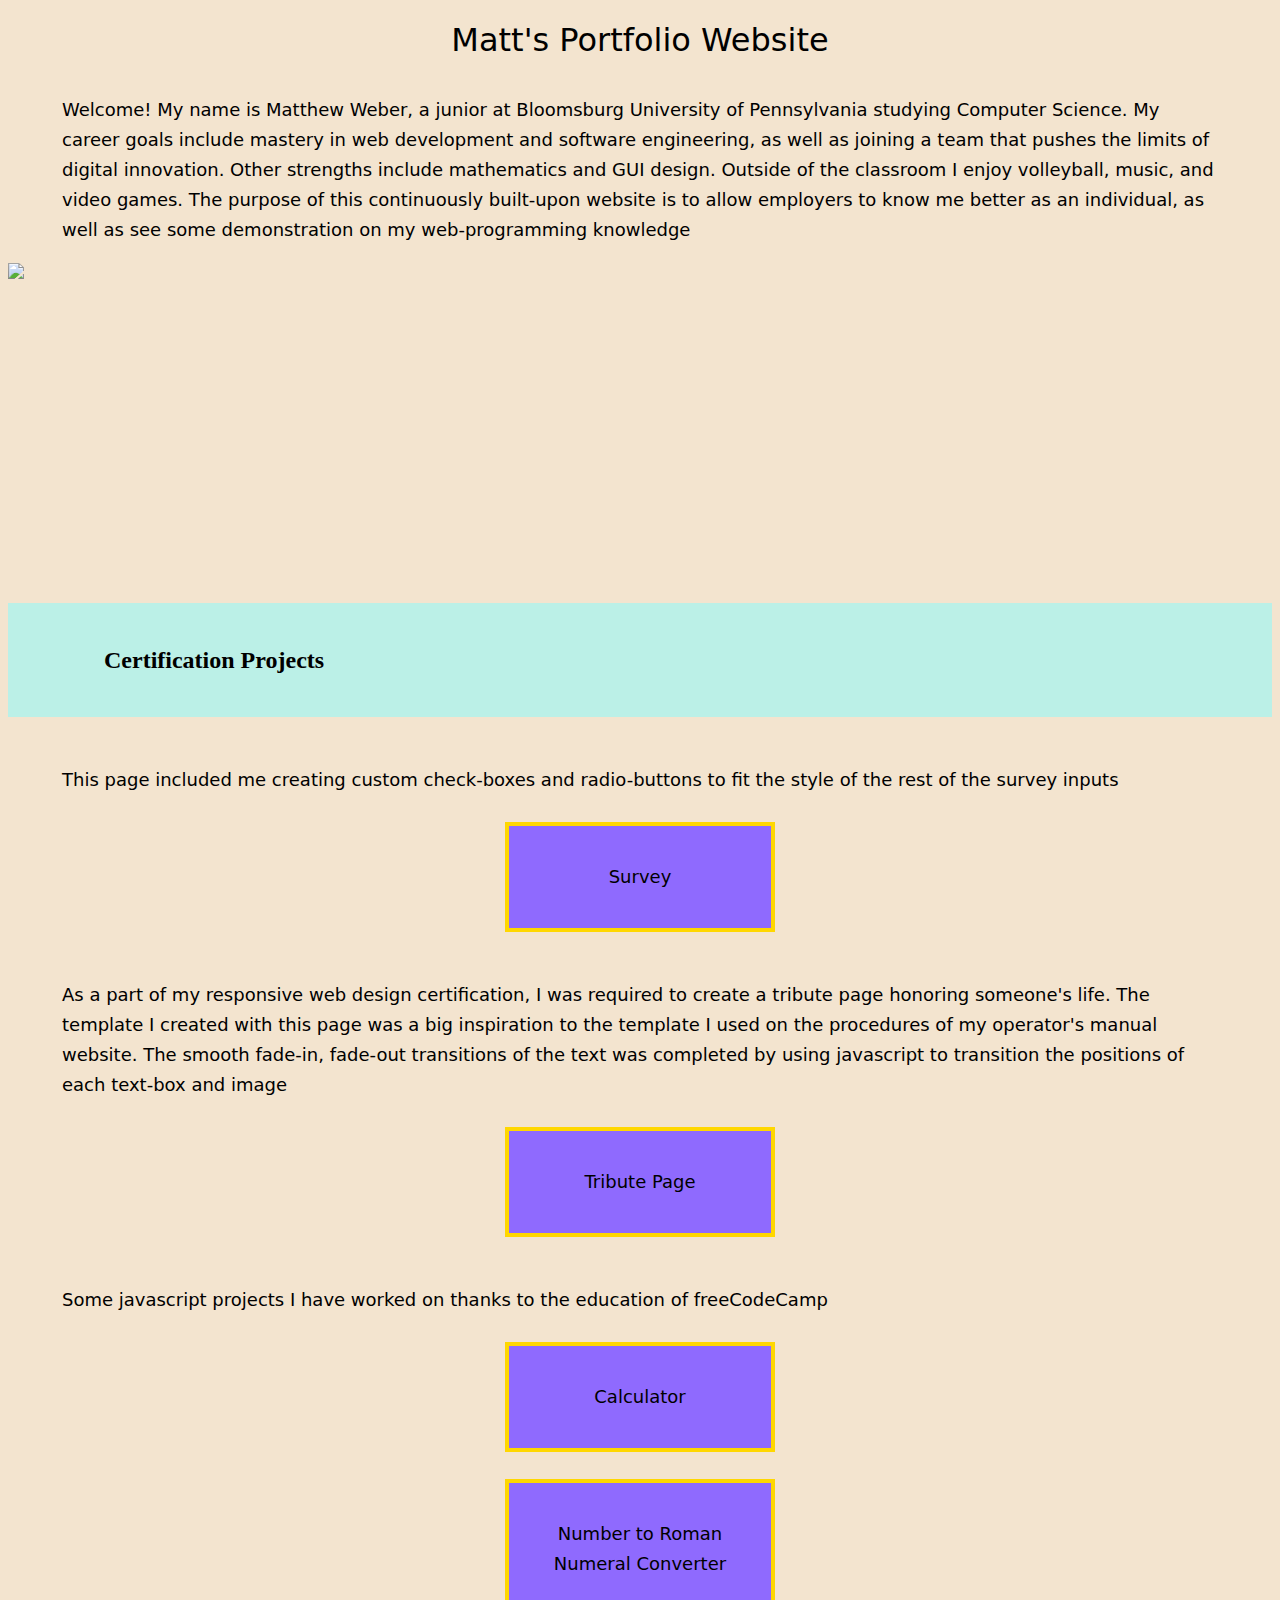
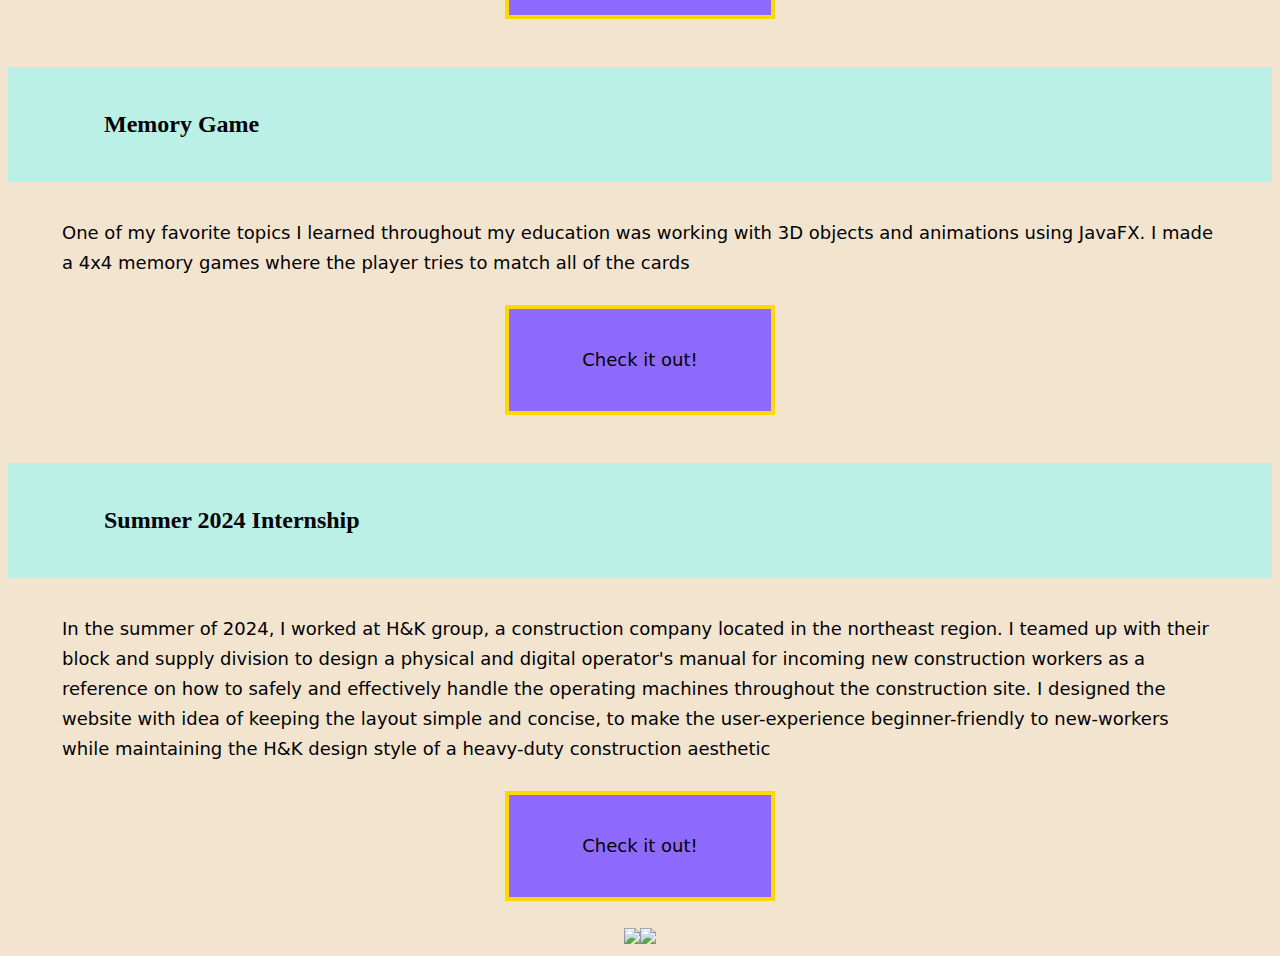
==== index.html @ 2f4e8bbd "Update and rename Menu.html to index.html" ====
<!DOCTYPE html>
<html lang="en">
<h1 id = "title">Matt's Portfolio Website</h1>
<link rel="stylesheet" href="menu.css"/>
<meta charset="utf-8"/>
<meta name="viewport" content="width=device-width, initial-scale=1.0" />
<form id = "survey-form" type = "text">
<body>
	<div class = "subsection"><p>Welcome! My name is Matthew Weber, a junior at Bloomsburg University of Pennsylvania studying Computer Science.
	My career goals include mastery in web development and software engineering, as well as joining a team that pushes
	the limits of digital innovation. Other strengths include mathematics and GUI design. Outside of the classroom I 
	enjoy volleyball, music, and video games. The purpose of this continuously built-upon website is to allow employers 
	to know me better as an individual, as well as see some demonstration on my web-programming knowledge</p></div>
	<img src="C:\Website\linkedin-image.jpg" id="self-pic"/>
	<div class="heading-background"><h2 id="heading-text">Certification Projects</h2></div>
	<div id="sub-section">
		<span class="triangle"></span><p>This page included me creating custom check-boxes and radio-buttons to fit the style of the rest of the survey inputs</p>
		<a href="C:\Website\Survey.html"><p class="project-link">Survey</p></a>
	</div>
	<div id="sub-section">
		<p>As a part of my responsive web design certification, I was required to create a tribute page honoring someone's life.
		The template I created with this page was a big inspiration to the template I used on the procedures of my operator's manual
		website. The smooth fade-in, fade-out transitions of the text was completed by using javascript to transition the positions 
		of each text-box and image</p>
		<a href="C:\Website\Tribute.html"><p class="project-link">Tribute Page</p></a>
	</div>
	<div id="sub-section">
		<p>Some javascript projects I have worked on thanks to the education of freeCodeCamp</p>
		<a href="C:\Website\Calculator.html"><p class="project-link">Calculator</p></a>
		<a href = "C:\Website\roman.html" ><p class="project-link">Number to Roman Numeral Converter</p></a>
	</div>

	<div id="sub-section">
		<div class="heading-background"><h2>Memory Game</h2></div>
			<p>One of my favorite topics I learned throughout my education was working with 3D objects and animations using JavaFX. I made a 4x4 memory games
				where the player tries to match all of the cards
			</p>
		<a href="https://github.com/saltyenchilada99/Memory-Game"><p class="project-link">Check it out!</p></a>
		</div>

	<div id="sub-section">
		<div class="heading-background"><h2 id="heading-text">Summer 2024 Internship</h2></div>
		<p>In the summer of 2024, I worked at H&K group, a construction company located in the northeast region. I teamed up with
		their block and supply division to design a physical and digital operator's manual for incoming new construction workers
		as a reference on how to safely and effectively handle the operating machines throughout the construction site. I designed
		the website with idea of keeping the layout simple and concise, to make the user-experience beginner-friendly to new-workers
		while maintaining the H&K design style of a heavy-duty construction aesthetic</p>
	<a href="https://saltyenchilada99.github.io/Internship-Website/"><p class="project-link">Check it out!</p></a>
	</div>

	<div class="social-links">
	<a href="https://github.com/saltyenchilada99"><img src="https://pngimg.com/uploads/linkedIn/linkedIn_PNG8.png" id="github"/></a>
	<a href="https://www.linkedin.com/in/matthew-weber03"><img src="https://logos-world.net/wp-content/uploads/2020/11/GitHub-Symbol.png" id="linkedin"/></a>
	</div>

	<span class="triangle"></span>
</html>
---- menu.css ----
html{
	background-color: #F3E4CF;
}

p,h1{
  font-family: "Fascinate Inline", system-ui;
  font-weight: 400;
  font-style: normal;
}

h1{
	text-align: center;
}

p,h2{
	margin-left: 3em;
    margin-right: 3em;
}


.heading-background{
	padding: 1.5em;
	background: rgba(131, 251, 255, 0.5);
	margin-top: 1.2em;
}
p{
	font-size: 18px;
	line-height: 30px;
	margin-top:2em;
}

.triangle{
	width: 50px;
	height: 100px;
	color:red;
	clip-path: polygon(100% 0%, 50% 50%, 100% 100%);
	z-index:2;
}

a{
	text-decoration: none;
	text-align: center;
}

.project-link{
	border: solid, gold, 4px;
	background-color: #8f6afe;
	width: 15%;
	padding: 2em;
	margin: 1.5em auto;
	color: black;
}

.project-link:hover{
	background-color: rgba(247, 151, 210, 0.753);
}

span{
	width: 70%;
	border: 5px red;
}

#sub-section{
	margin-top: 3em;
}

#self-pic{
	display: block;
	height: 20rem;
	margin-left: auto;
	margin-right: auto;
}

.social-links {
	display: flex;
	flex-direction: row;
	flex-wrap: nowrap;
	justify-content: center;
	align-items: center; /*matches github logo with linkedin logo*/
}


	
#github{
	height: 12em;
	padding: none;
	
}

#linkedin {
	height: 18em;
}
@keyframes highlight {
	from {box-shadow: none;}
	to {box-shadow: -10px -10px 20px red;}
}

#github:hover {
	height: 13em;
	animation-name: highlight;
	animation-duration: 2s;	
}

#linkedin:hover{
	height: 19em;
	animation-name: highlight;
	animation-duration: 2s;	
}
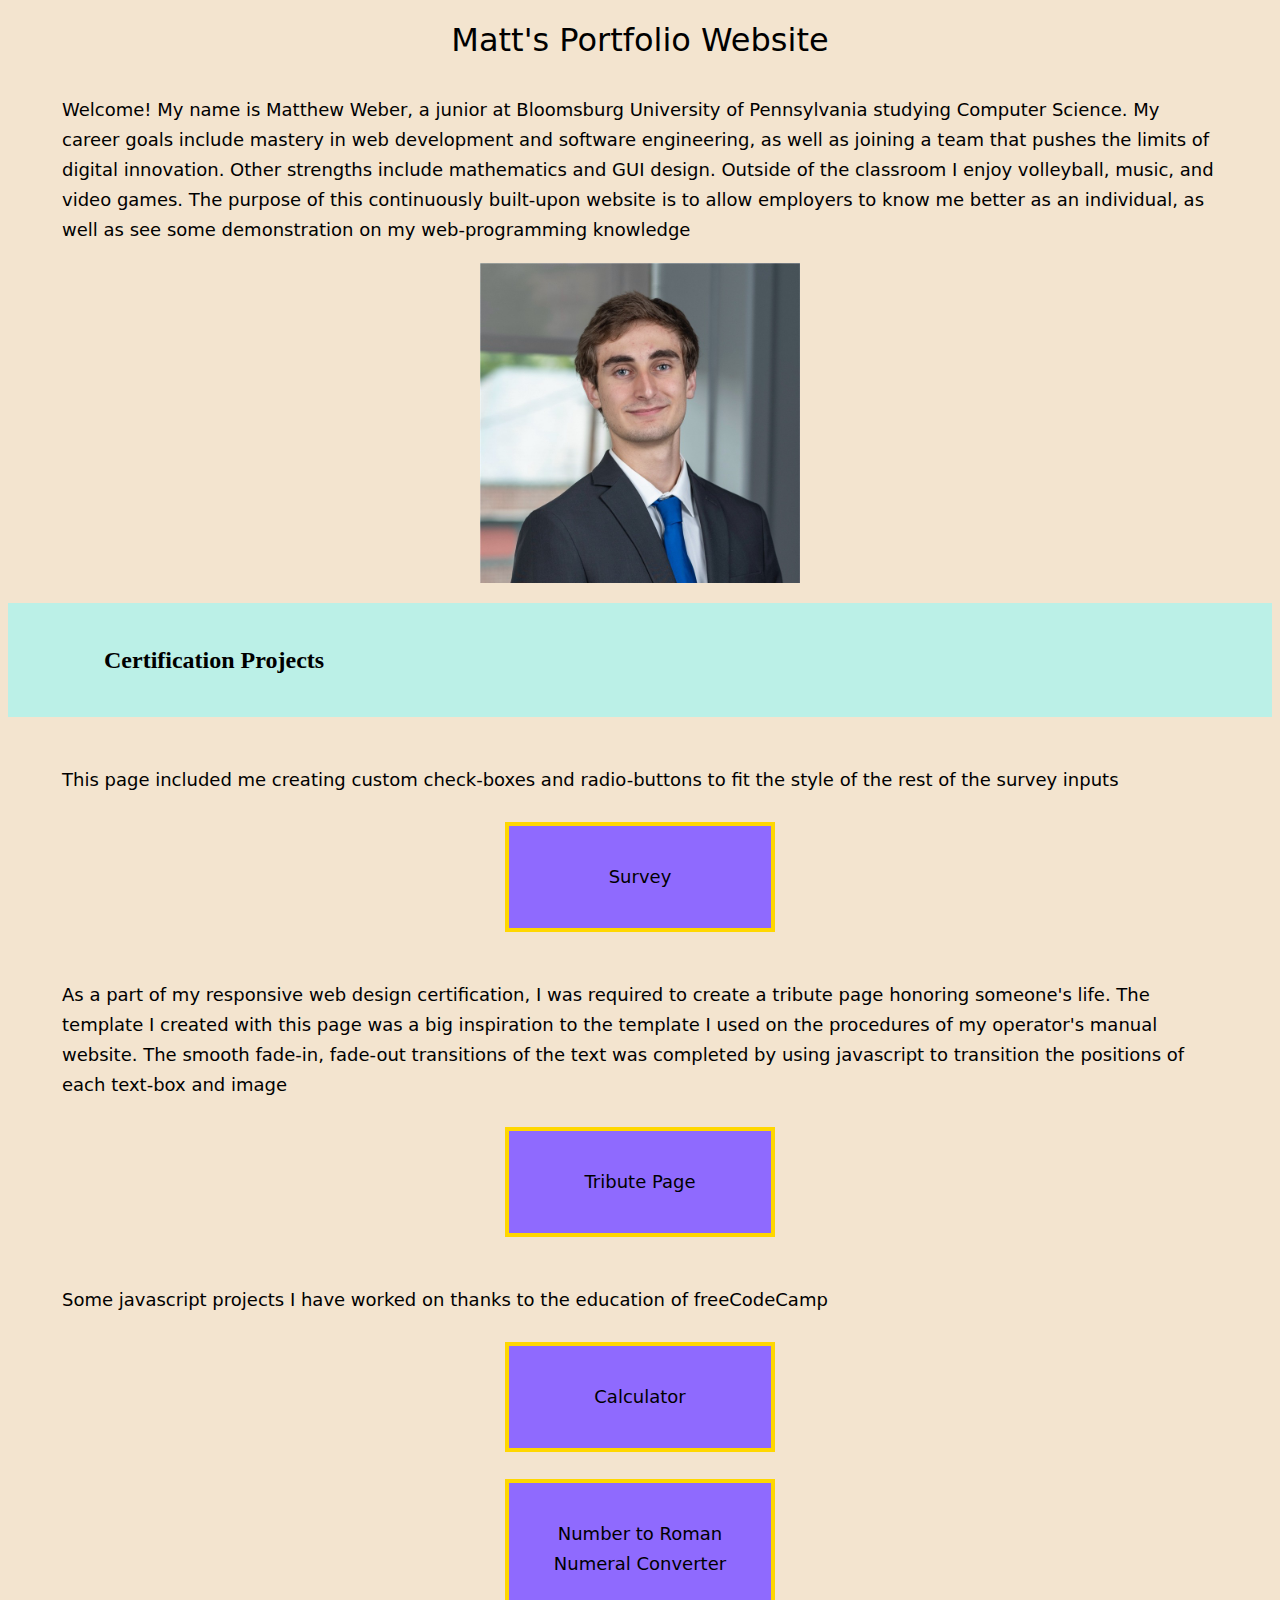
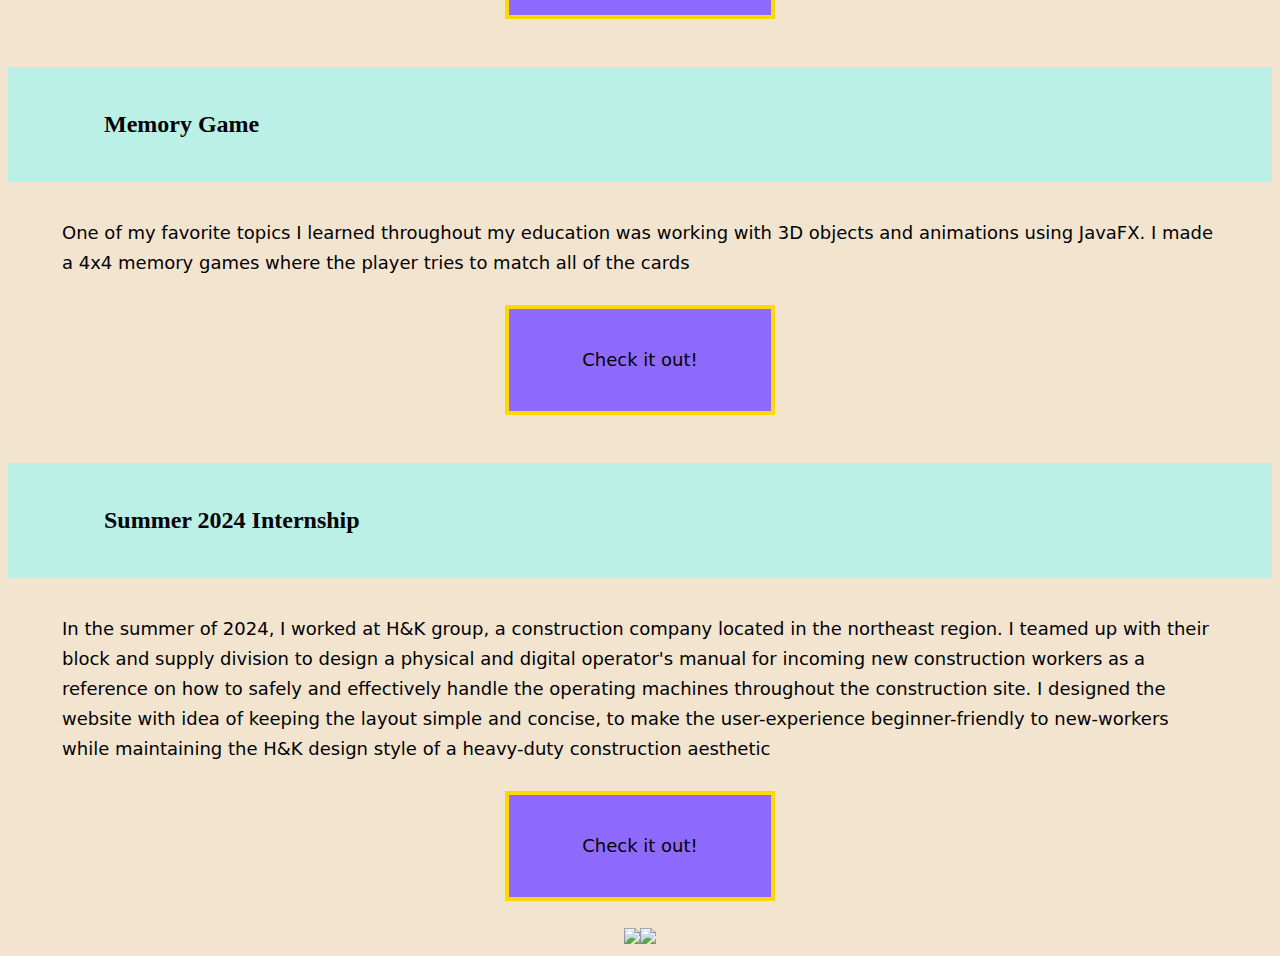
==== commit 2a086fc9: "Update index.html" ====
--- a/index.html
+++ b/index.html
@@ -11,23 +11,23 @@
 	the limits of digital innovation. Other strengths include mathematics and GUI design. Outside of the classroom I 
 	enjoy volleyball, music, and video games. The purpose of this continuously built-upon website is to allow employers 
 	to know me better as an individual, as well as see some demonstration on my web-programming knowledge</p></div>
-	<img src="C:\Website\linkedin-image.jpg" id="self-pic"/>
+	<img src="linkedin-image.jpg" id="self-pic"/>
 	<div class="heading-background"><h2 id="heading-text">Certification Projects</h2></div>
 	<div id="sub-section">
 		<span class="triangle"></span><p>This page included me creating custom check-boxes and radio-buttons to fit the style of the rest of the survey inputs</p>
-		<a href="C:\Website\Survey.html"><p class="project-link">Survey</p></a>
+		<a href="Survey.html"><p class="project-link">Survey</p></a>
 	</div>
 	<div id="sub-section">
 		<p>As a part of my responsive web design certification, I was required to create a tribute page honoring someone's life.
 		The template I created with this page was a big inspiration to the template I used on the procedures of my operator's manual
 		website. The smooth fade-in, fade-out transitions of the text was completed by using javascript to transition the positions 
 		of each text-box and image</p>
-		<a href="C:\Website\Tribute.html"><p class="project-link">Tribute Page</p></a>
+		<a href="Tribute.html"><p class="project-link">Tribute Page</p></a>
 	</div>
 	<div id="sub-section">
 		<p>Some javascript projects I have worked on thanks to the education of freeCodeCamp</p>
-		<a href="C:\Website\Calculator.html"><p class="project-link">Calculator</p></a>
-		<a href = "C:\Website\roman.html" ><p class="project-link">Number to Roman Numeral Converter</p></a>
+		<a href="Calculator.html"><p class="project-link">Calculator</p></a>
+		<a href = "roman.html" ><p class="project-link">Number to Roman Numeral Converter</p></a>
 	</div>
 
 	<div id="sub-section">
